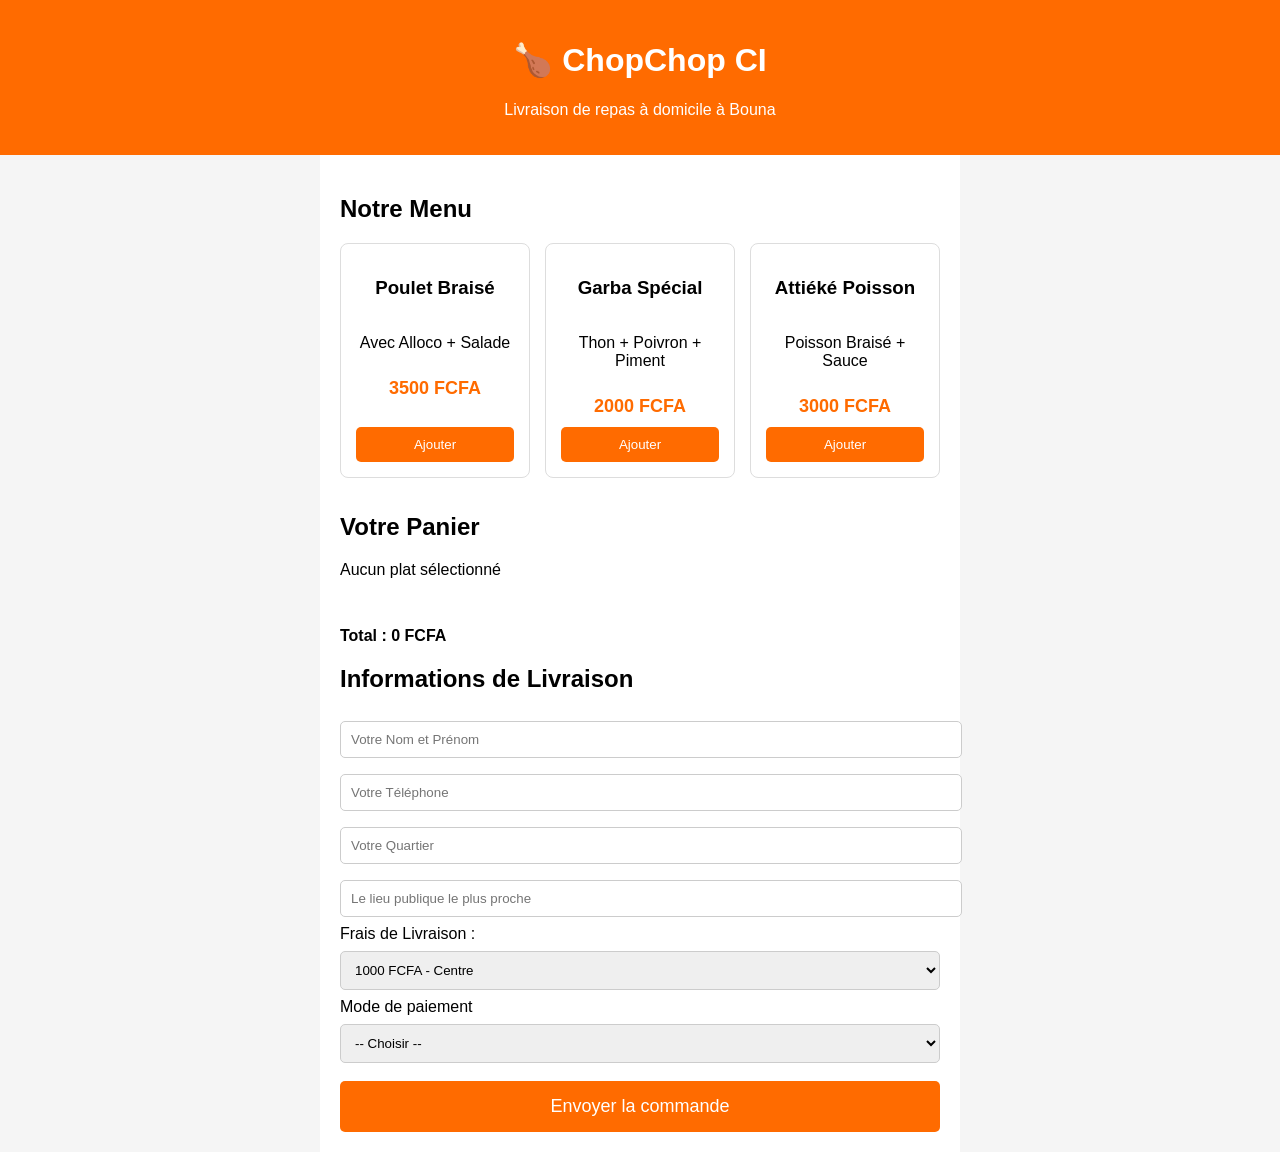
==== index.html @ e8ed2439 "Modify delivery info and payment selection in index.html Updated delivery information fields and pay" ====
<!DOCTYPE html>
<html lang="fr">
<head>
    <meta charset="UTF-8">
    <meta name="viewport" content="width=device-width, initial-scale=1.0">
    <title>ChopChop CI - Livraison de Repas à Abidjan</title>
    <link rel="stylesheet" href="https://cdnjs.cloudflare.com/ajax/libs/font-awesome/6.5.1/css/all.min.css">
    <link rel="stylesheet" href="test1.css">
</head>
<body>
    <header>
        <h1>🍗 ChopChop CI</h1>
        <p>Livraison de repas à domicile à Bouna</p>
    </header>

    <main>
        <h2>Notre Menu</h2>
        <div class="plats">
            <div class="plat">
                <h3>Poulet Braisé</h3>
                <p>Avec Alloco + Salade</p>
                <p class="prix">3500 FCFA</p>
                <button onclick="ajouterPanier('Poulet Braisé', 3500)">Ajouter</button>
            </div>

            <div class="plat">
                <h3>Garba Spécial</h3>
                <p>Thon + Poivron + Piment</p>
                <p class="prix">2000 FCFA</p>
                <button onclick="ajouterPanier('Garba Spécial', 2000)">Ajouter</button>
            </div>

            <div class="plat">
                <h3>Attiéké Poisson</h3>
                <p>Poisson Braisé + Sauce</p>
                <p class="prix">3000 FCFA</p>
                <button onclick="ajouterPanier('Attiéké Poisson', 3000)">Ajouter</button>
            </div>
        </div>

        <h2>Votre Panier</h2>
        <div id="resumeCommande" style="min-height: 50px;">Aucun plat sélectionné</div>
        <p id="totalAPayer"><b>Total : 0 FCFA</b></p>

        <h2>Informations de Livraison</h2>
        <form onsubmit="envoyerCommande(); return false;">
            <input type="text" id="nom" placeholder="Votre Nom et Prénom" required>
            <input type="tel" id="telephone" placeholder="Votre Téléphone" required>
            <input type="text" id="quartier" placeholder="Votre Quartier" required>
            <input type="text" id="lieu" placeholder="Le lieu publique le plus proche" required>
            
            <label>Frais de Livraison :</label>
            <select id="livraison" onchange="calculerTotal()">
                <option value="1000">1000 FCFA - Centre</option>
                <option value="1500">1500 FCFA - Périphérie</option>
            </select>

            <label>Mode de paiement</label>
<select id="paiement" onchange="afficherOperateur()">
    <option value="">-- Choisir --</option>
    <option value="Mobile Money">Mobile Money</option>
    <option value="Espèces à la livraison">Espèces à la livraison</option>
    <option value="Carte">Carte</option>
</select>

<!-- Ce bloc apparaît seulement si Mobile Money est choisi -->
<div id="operateur-box" style="display:none; margin-top:10px;">
    <label>Choisir l'opérateur</label>
    <select id="operateur">
        <option value="">-- Choisir opérateur --</option>
        <option value="Orange Money">Orange Money</option>
        <option value="MTN Mobile Money">MTN Mobile Money</option>
        <option value="Wave">Wave</option>
        <option value="Moov Money">Moov Money</option>
    </select>
</div>

            <button type="submit" class="btn-commander">Envoyer la commande</button>
        </form>
    </main>

    <!-- POP-UP CONFIRMATION -->
    <div id="popupConfirm" class="popup-overlay">
      <div class="popup-box">
        <h3>Confirmation</h3>
        <div id="recapPopup"></div>
        <div class="popup-actions">
          <button class="btn-annuler" onclick="fermerPopup()">Annuler</button>
          <button class="btn-confirmer" onclick="confirmerAjout()">Confirmer</button>
        </div>
      </div>
    </div>

    <script src="test1.js"></script>
</body>
</html>
---- test1.css ----
body { font-family: Arial; margin: 0; padding: 0; background: #f5f5f5; }
header { background: #FF6B00; color: white; text-align: center; padding: 20px; }
main { padding: 20px; max-width: 600px; margin: auto; background: white; }
.plat { border: 1px solid #ddd; padding: 15px; margin-bottom: 15px; border-radius: 8px; }
.prix { color: #FF6B00; font-weight: bold; font-size: 18px; }
button { background: #FF6B00; color: white; border: none; padding: 10px 15px; border-radius: 5px; cursor: pointer; }
.btn-commander { width: 100%; padding: 15px; font-size: 18px; margin-top: 10px; }
input, select { width: 100%; padding: 10px; margin: 8px 0; border: 1px solid #ccc; border-radius: 5px; }

/* POP-UP */
.popup-overlay {
    display: none;
    position: fixed;
    top: 0; left: 0;
    width: 100%; height: 100%;
    background: rgba(0,0,0,0.6);
    z-index: 9999;
    justify-content: center;
    align-items: center;
}

.popup-box {
    background: white;
    padding: 25px;
    border-radius: 12px;
    width: 90%;
    max-width: 400px;
    text-align: center;
}

#recapPopup { margin: 15px 0; font-size: 16px; }
.popup-actions { display: flex; gap: 10px; }
.btn-annuler { flex:1; background: #ccc; color: #333; }
.btn-confirmer { flex:1; 
    background: #FF6B00; 
    color: white; 
}
.plats {
    display: grid;
    grid-template-columns: repeat(3, 1fr); /* 3 plats par ligne */
    gap: 15px;
    margin-bottom: 20px;
}

.plat {
    border: 1px solid #ddd;
    padding: 15px;
    border-radius: 8px;
    text-align: center;
    background: white;
    display: flex;
    flex-direction: column;
    justify-content: space-between;
}

.prix { 
    color: #FF6B00; 
    font-weight: bold; 
    font-size: 18px; 
    margin: 10px 0;
}

.plat button {
    margin-top: auto; /* Le bouton reste en bas */
}

/* Sur tablette : 2 plats par ligne */
@media (max-width: 768px) {
    .plats {
        grid-template-columns: repeat(2, 1fr);
    }
}

/* Sur téléphone : 1 plat par ligne */
@media (max-width: 500px) {
    .plats {
        grid-template-columns: repeat(1, 1fr);
    }
}
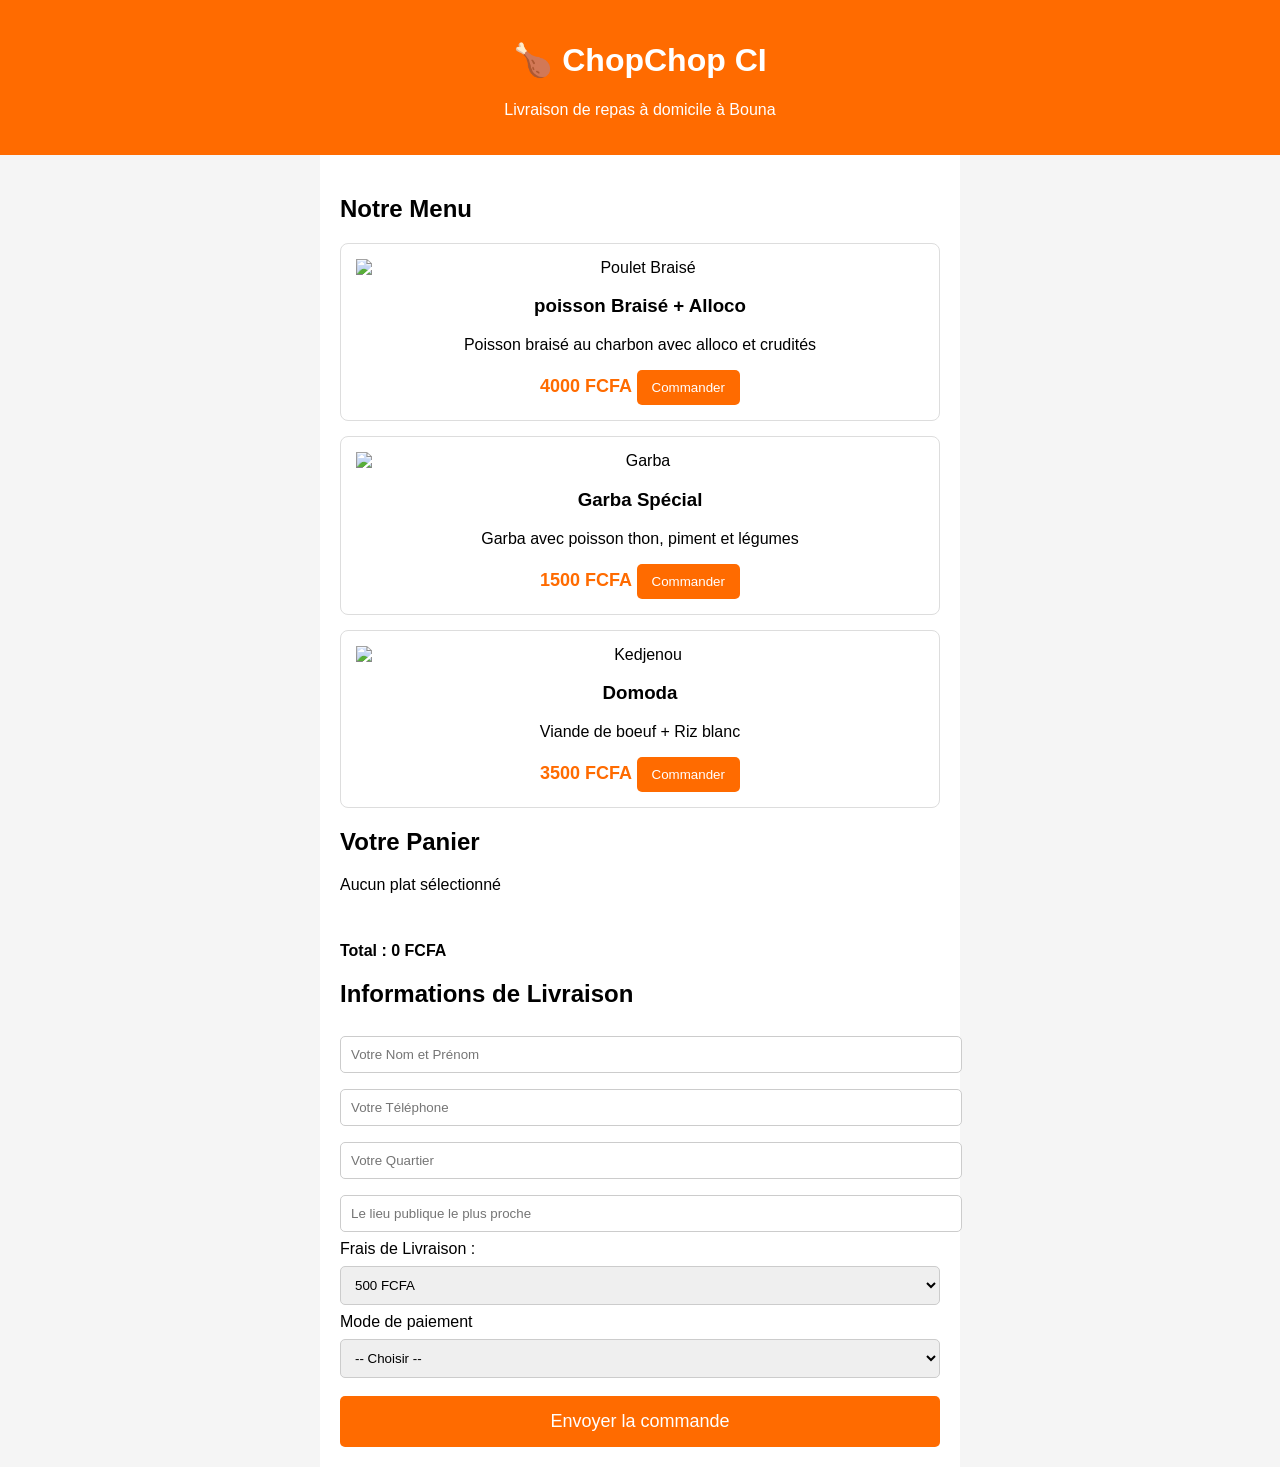
==== commit 6eb07691: "Revise menu layout and add images for dishes Updated menu items and added images for better presenta" ====
--- a/index.html
+++ b/index.html
@@ -15,28 +15,40 @@
 
     <main>
         <h2>Notre Menu</h2>
-        <div class="plats">
-            <div class="plat">
-                <h3>Poulet Braisé</h3>
-                <p>Avec Alloco + Salade</p>
-                <p class="prix">3500 FCFA</p>
-                <button onclick="ajouterPanier('Poulet Braisé', 3500)">Ajouter</button>
-            </div>
-
-            <div class="plat">
-                <h3>Garba Spécial</h3>
-                <p>Thon + Poivron + Piment</p>
-                <p class="prix">2000 FCFA</p>
-                <button onclick="ajouterPanier('Garba Spécial', 2000)">Ajouter</button>
-            </div>
-
-            <div class="plat">
-                <h3>Attiéké Poisson</h3>
-                <p>Poisson Braisé + Sauce</p>
-                <p class="prix">3000 FCFA</p>
-                <button onclick="ajouterPanier('Attiéké Poisson', 3000)">Ajouter</button>
+        <div class="menu-grid">
+        <!-- PLAT 1 -->
+        <div class="plat">
+            <img src="img/alloco_poisson.jpeg" alt="Poulet Braisé">
+            <div class="plat-info">
+                <h3>poisson Braisé + Alloco</h3>
+                <p>Poisson braisé au charbon avec alloco et crudités</p>
+                <span class="prix">4000 FCFA</span>
+                <button class="btn" onclick="ajouterPanier('Poulet Braisé + Alloco', 4000)">Commander</button>
             </div>
         </div>
+
+        <!-- PLAT 2 -->
+        <div class="plat">
+            <img src="img/garba.jpg" alt="Garba">
+            <div class="plat-info">
+                <h3>Garba Spécial</h3>
+                <p>Garba avec poisson thon, piment et légumes</p>
+                <span class="prix">1500 FCFA</span>
+                <button class="btn" onclick="ajouterPanier('Garba Spécial', 1500)">Commander</button>
+            </div>
+        </div>
+
+        <!-- PLAT 3 -->
+        <div class="plat">
+            <img src="img/Domoda.jpg" alt="Kedjenou">
+            <div class="plat-info">
+                <h3>Domoda </h3>
+                <p>Viande de boeuf + Riz blanc</p>
+                <span class="prix">3500 FCFA</span>
+                <button class="btn" onclick="ajouterPanier('Kedjenou de Poulet', 3500)">Commander</button>
+            </div>
+        </div>
+    </div>
 
         <h2>Votre Panier</h2>
         <div id="resumeCommande" style="min-height: 50px;">Aucun plat sélectionné</div>
@@ -51,8 +63,7 @@
             
             <label>Frais de Livraison :</label>
             <select id="livraison" onchange="calculerTotal()">
-                <option value="1000">1000 FCFA - Centre</option>
-                <option value="1500">1500 FCFA - Périphérie</option>
+                <option value="500">500 FCFA </option>
             </select>
 
             <label>Mode de paiement</label>
@@ -66,7 +77,7 @@
 <!-- Ce bloc apparaît seulement si Mobile Money est choisi -->
 <div id="operateur-box" style="display:none; margin-top:10px;">
     <label>Choisir l'opérateur</label>
-    <select id="operateur">
+    <select id="operateur" onchange="afficherBoutonPaiement()">
         <option value="">-- Choisir opérateur --</option>
         <option value="Orange Money">Orange Money</option>
         <option value="MTN Mobile Money">MTN Mobile Money</option>
@@ -75,9 +86,26 @@
     </select>
 </div>
 
+<!-- Bouton Payer -->
+<div id="payer-maintenant" style="display:none; margin-top:15px;">
+    <button onclick="payerDirect()" style="background:#00D1FF; color:white; width:100%; padding:12px; border:none; border-radius:8px; font-weight:bold;">
+        Payer maintenant avec <span id="nom-operateur"></span>
+    </button>
+</div>
+
+<!-- Bouton qui apparaît quand total > 0 -->
+<div id="payer-maintenant" style="display:none; margin-top:15px;">
+    <button onclick="payerDirect()" style="background:#00D1FF; color:white; width:100%; padding:12px; border:none; border-radius:8px;">
+        Payer maintenant avec <span id="nom-operateur"></span>
+    </button>
+</div>
             <button type="submit" class="btn-commander">Envoyer la commande</button>
         </form>
     </main>
+    <div id="confirmation" style="display:none; background:#d4edda; color:#155724; padding:15px; border-radius:8px; margin-top:15px; text-align:center;">
+    ✅ Merci pour votre commande !<br>
+    Nous vous contactons sur WhatsApp dans quelques minutes.
+</div>
 
     <!-- POP-UP CONFIRMATION -->
     <div id="popupConfirm" class="popup-overlay">
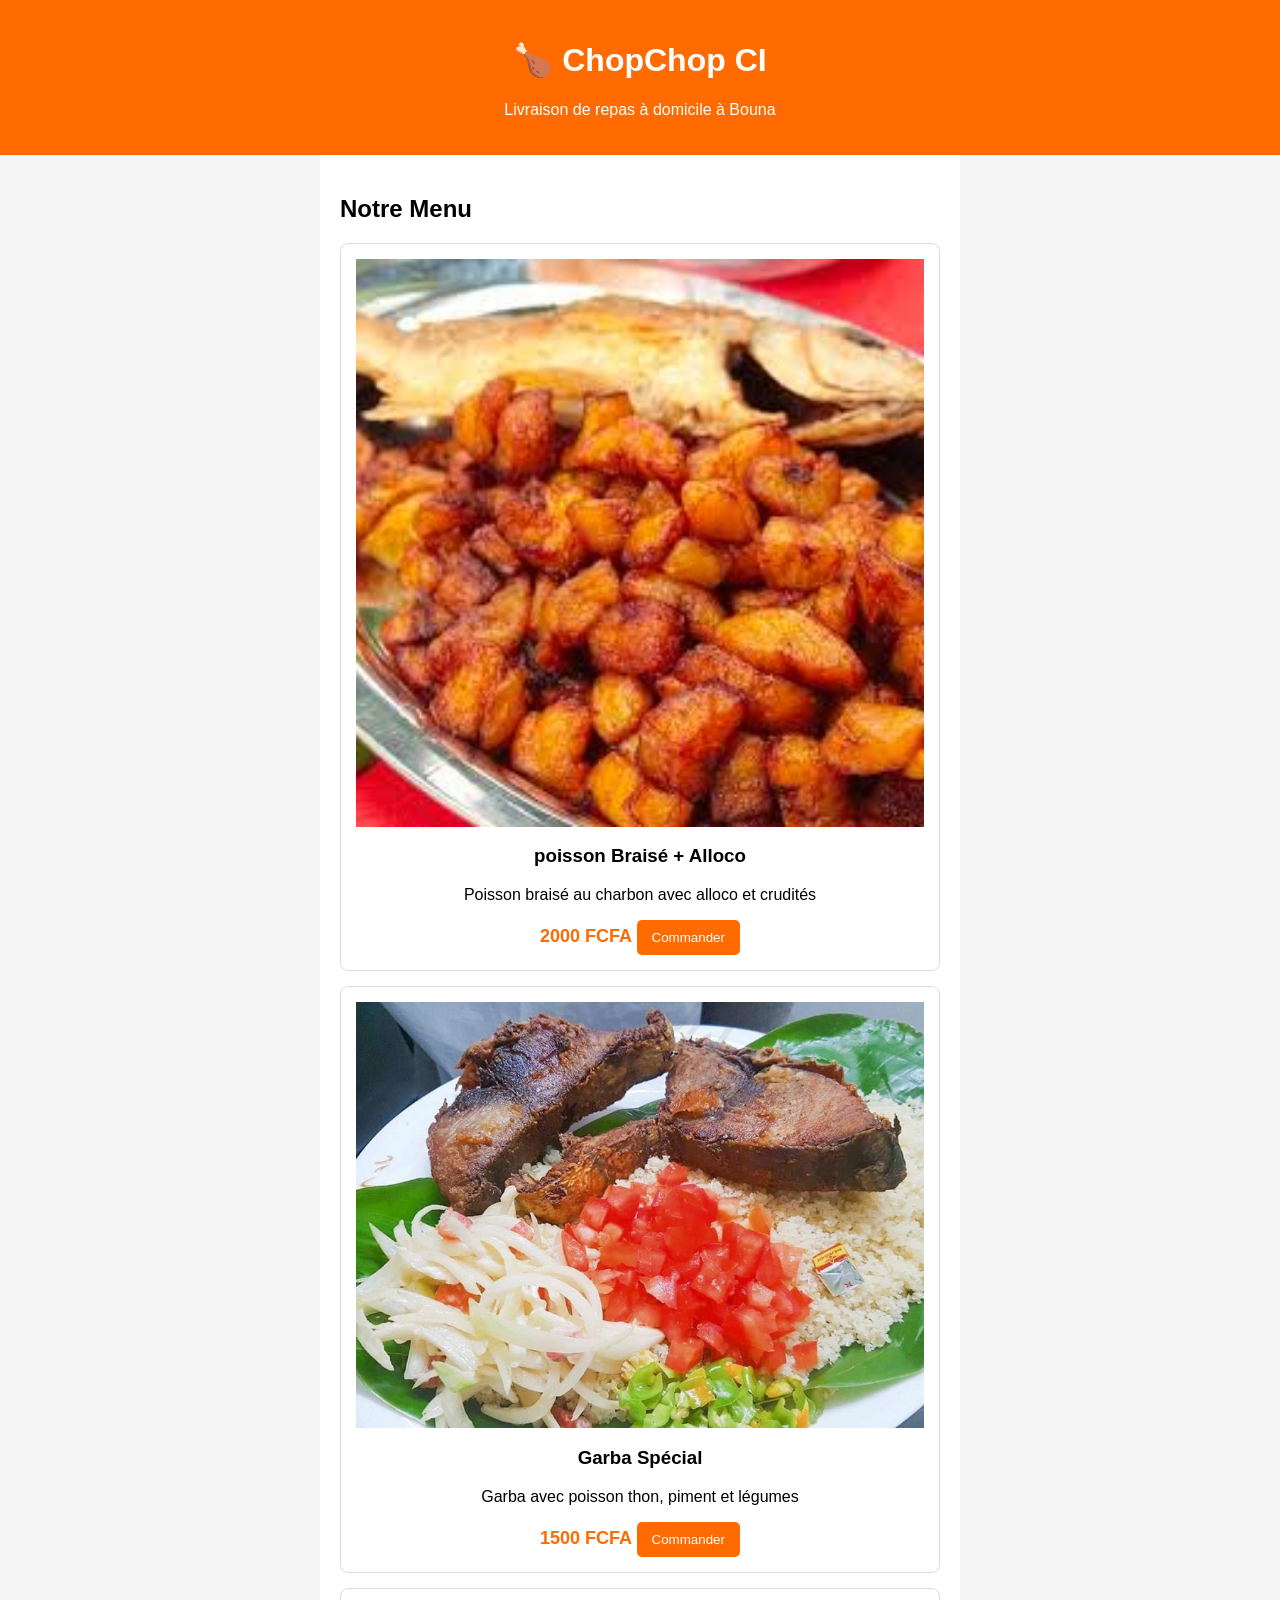
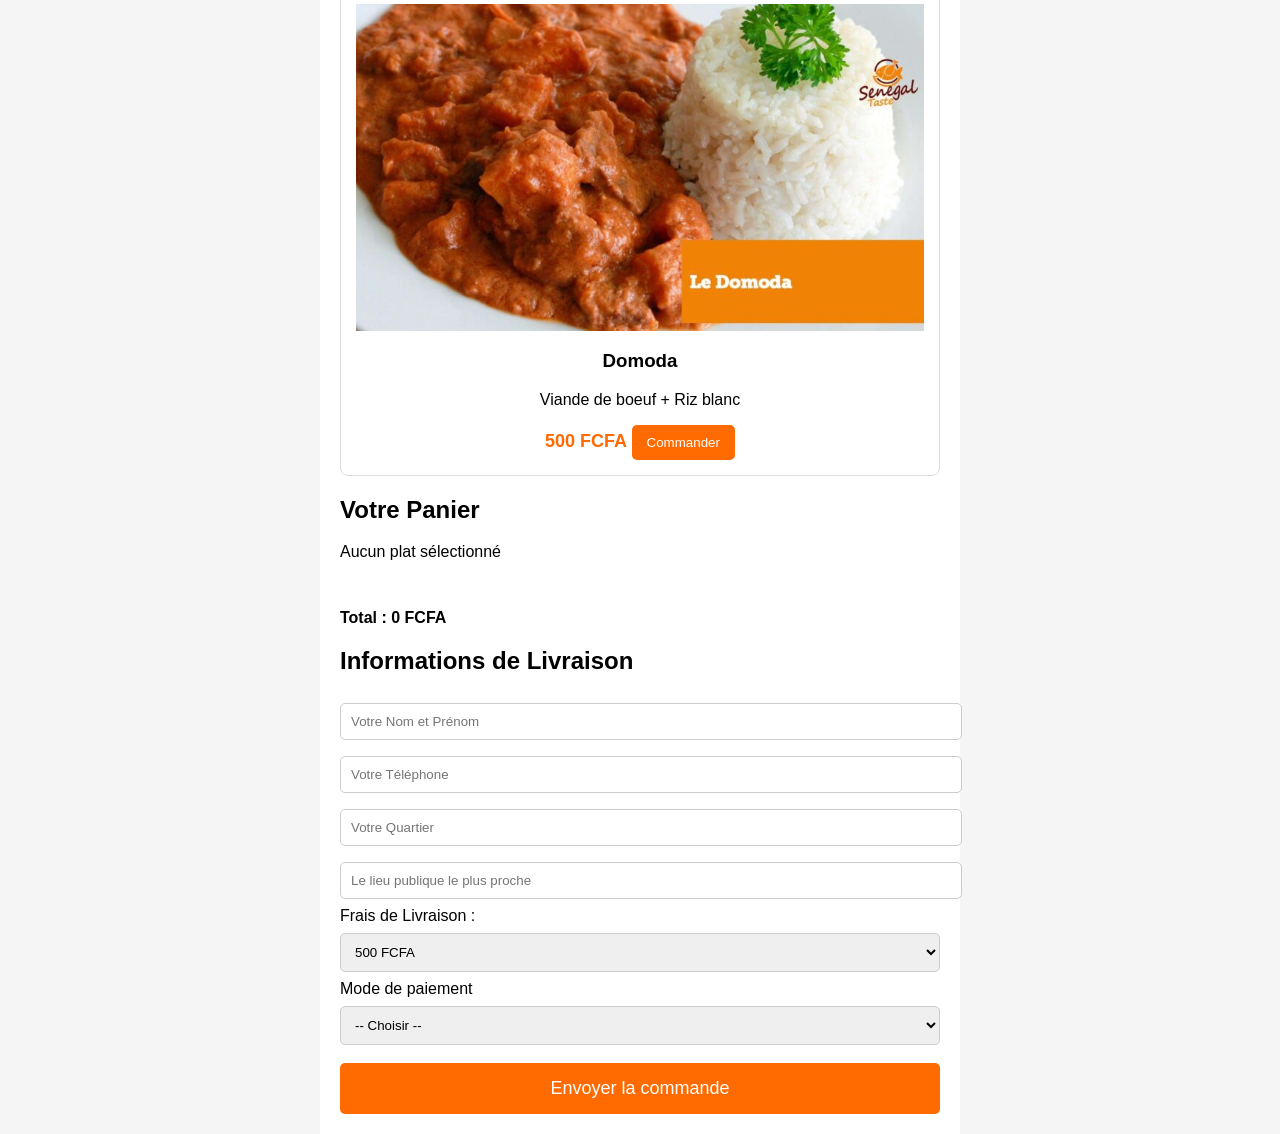
==== commit 0cd16916: "Fix HTML structure and update menu items" ====
--- a/index.html
+++ b/index.html
@@ -18,18 +18,18 @@
         <div class="menu-grid">
         <!-- PLAT 1 -->
         <div class="plat">
-            <img src="img/alloco_poisson.jpeg" alt="Poulet Braisé">
+            <img src="alloco_poisson.jpeg" alt="Poulet Braisé">
             <div class="plat-info">
                 <h3>poisson Braisé + Alloco</h3>
                 <p>Poisson braisé au charbon avec alloco et crudités</p>
-                <span class="prix">4000 FCFA</span>
+                <span class="prix">2000 FCFA</span>
                 <button class="btn" onclick="ajouterPanier('Poulet Braisé + Alloco', 4000)">Commander</button>
             </div>
         </div>
 
         <!-- PLAT 2 -->
         <div class="plat">
-            <img src="img/garba.jpg" alt="Garba">
+            <img src="garba.jpg" alt="Garba">
             <div class="plat-info">
                 <h3>Garba Spécial</h3>
                 <p>Garba avec poisson thon, piment et légumes</p>
@@ -40,11 +40,11 @@
 
         <!-- PLAT 3 -->
         <div class="plat">
-            <img src="img/Domoda.jpg" alt="Kedjenou">
+            <img src="Domoda.jpg" alt="Kedjenou">
             <div class="plat-info">
                 <h3>Domoda </h3>
                 <p>Viande de boeuf + Riz blanc</p>
-                <span class="prix">3500 FCFA</span>
+                <span class="prix">500 FCFA</span>
                 <button class="btn" onclick="ajouterPanier('Kedjenou de Poulet', 3500)">Commander</button>
             </div>
         </div>
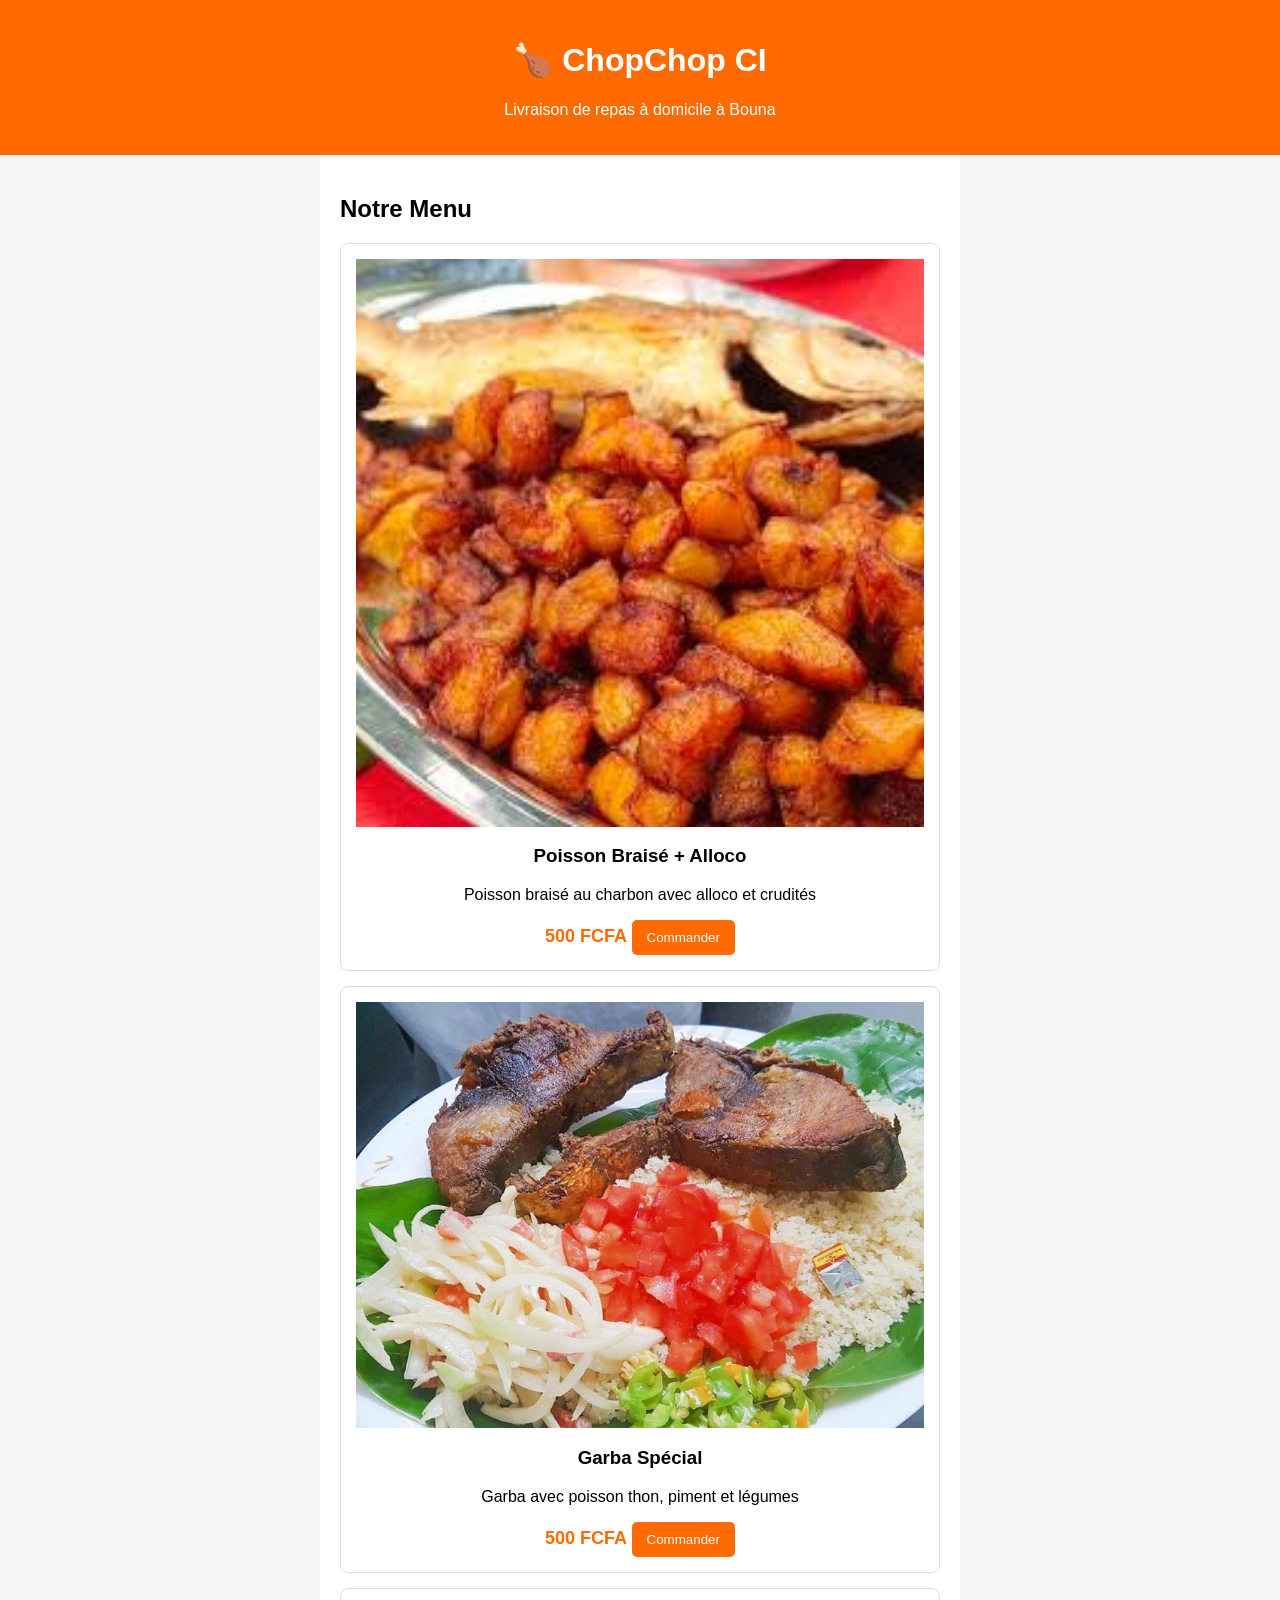
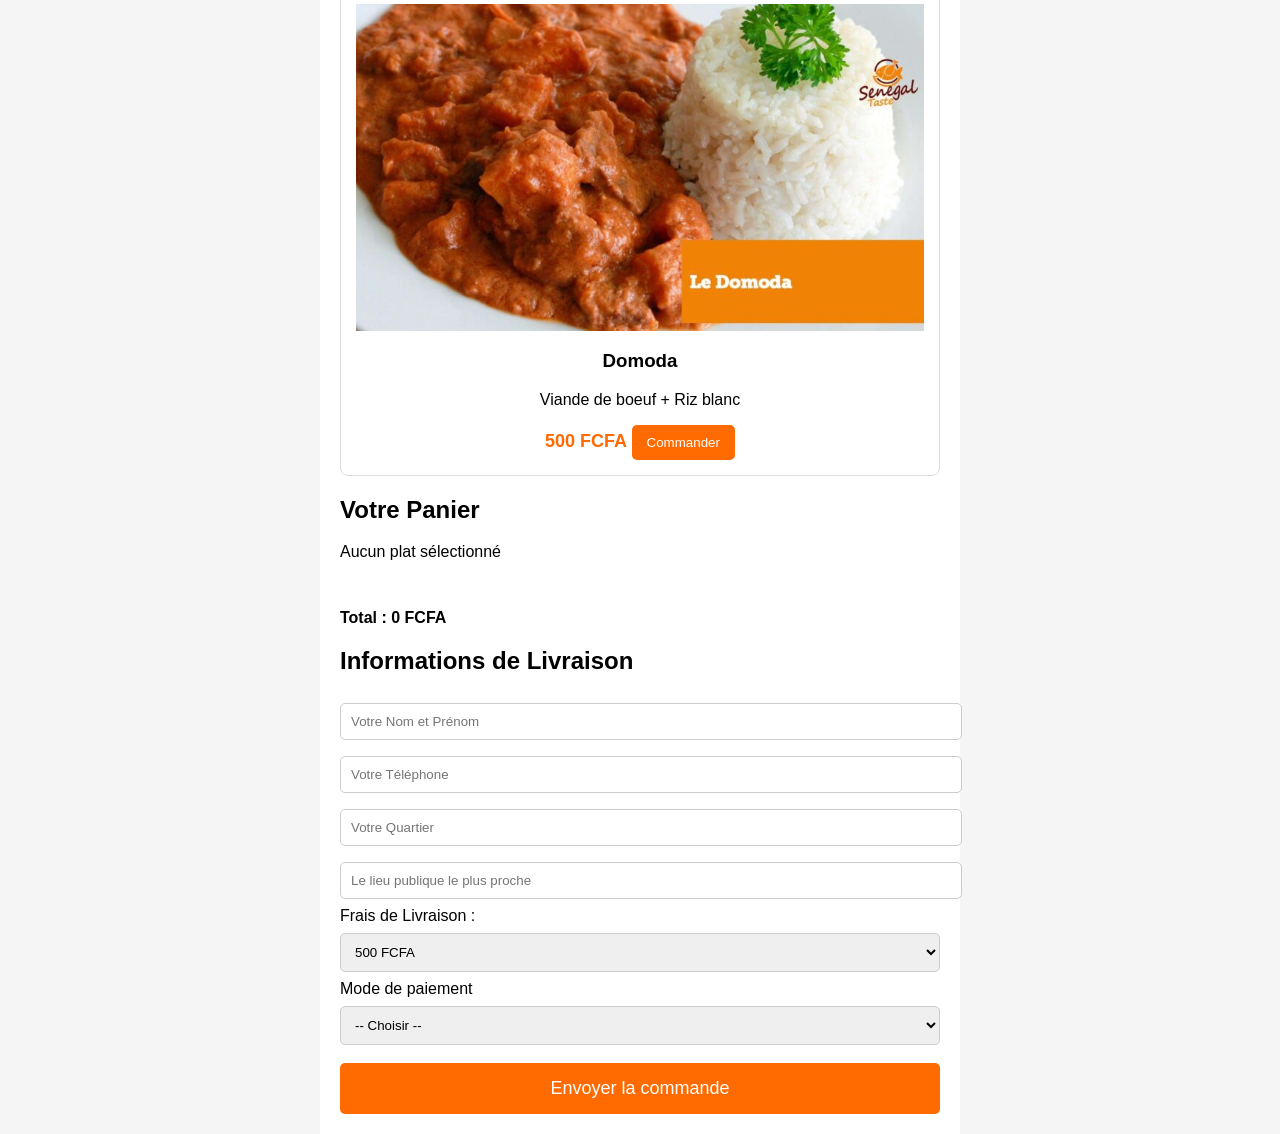
==== commit 6033a6e6: "Fix HTML formatting and update menu prices" ====
--- a/index.html
+++ b/index.html
@@ -20,9 +20,9 @@
         <div class="plat">
             <img src="alloco_poisson.jpeg" alt="Poulet Braisé">
             <div class="plat-info">
-                <h3>poisson Braisé + Alloco</h3>
+                <h3>Poisson Braisé + Alloco</h3>
                 <p>Poisson braisé au charbon avec alloco et crudités</p>
-                <span class="prix">2000 FCFA</span>
+                <span class="prix">500 FCFA</span>
                 <button class="btn" onclick="ajouterPanier('Poulet Braisé + Alloco', 4000)">Commander</button>
             </div>
         </div>
@@ -33,7 +33,7 @@
             <div class="plat-info">
                 <h3>Garba Spécial</h3>
                 <p>Garba avec poisson thon, piment et légumes</p>
-                <span class="prix">1500 FCFA</span>
+                <span class="prix">500 FCFA</span>
                 <button class="btn" onclick="ajouterPanier('Garba Spécial', 1500)">Commander</button>
             </div>
         </div>
